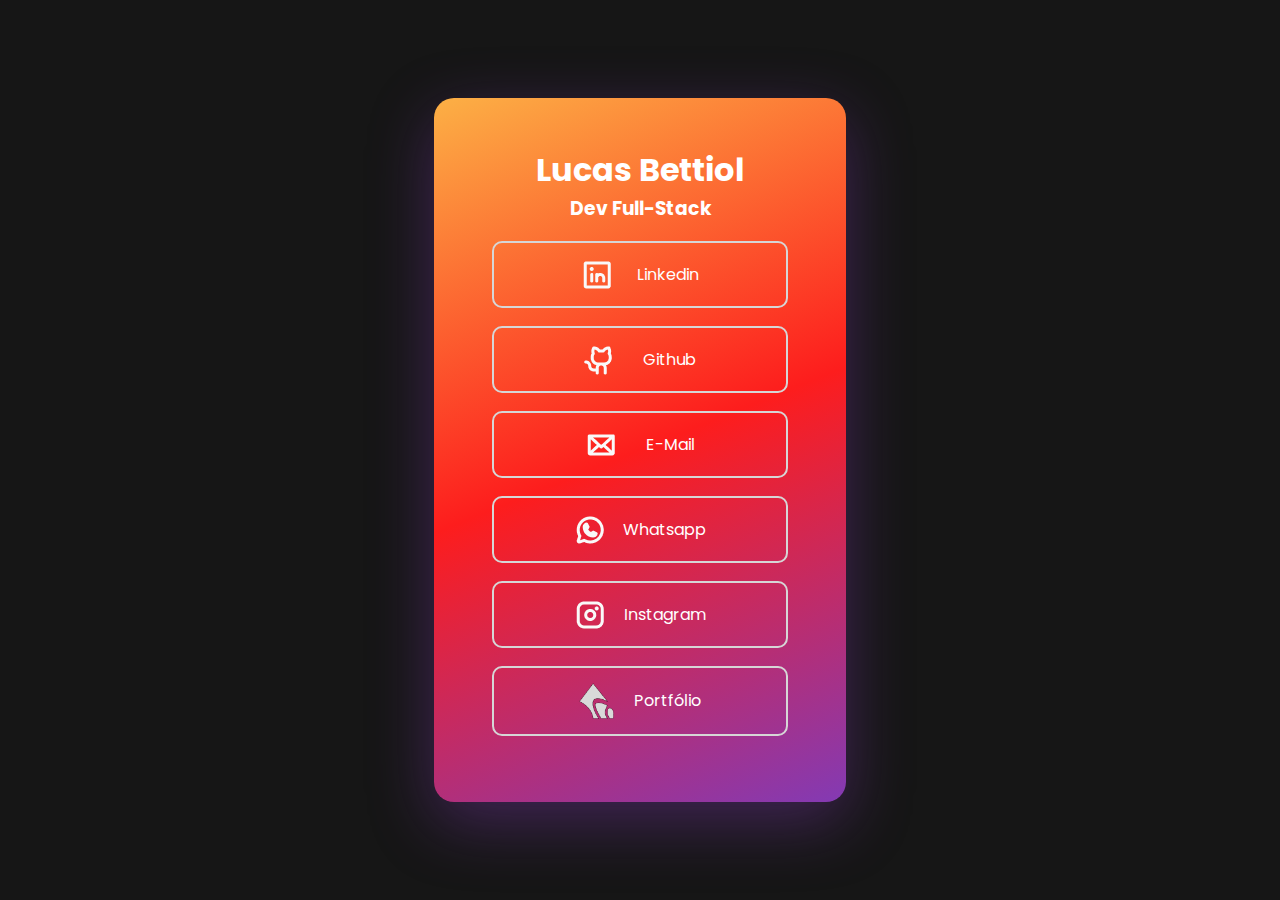
==== socials.html @ 52f08e21 "feat: Adding linktree lookalike" ====
<!DOCTYPE html>
<html lang="en">

<head>
    <meta charset="UTF-8">
    <meta name="viewport" content="width=device-width, initial-scale=1.0">
    <link rel="stylesheet" href="styles.css">
    <link rel="shortcut icon" href="img/logo.svg" type="image/x-icon">
    <title>Lucas Bettiol | Socials</title>
</head>
<style>
    #conteudo-socials {
        display: flex;
        justify-content: center;
        align-items: center;
        justify-items: center;
        height: 100vh;
    }

    .container {
        text-align: center;
        padding: 3rem 2.5rem;
        border-radius: 20px;
        background: rgb(131, 58, 180);
        background: linear-gradient(338deg, rgba(131, 58, 180, 1) 0%, rgba(253, 29, 29, 1) 50%, rgba(252, 176, 69, 1) 100%);
        box-shadow: 0 1.2rem 4rem rgb(131, 58, 180, 0.4);
    }

    .socials ul li {
        padding: 0.95rem 4.5rem;
        margin: 1.1rem;
        border: 2px solid #d6d6d6;
        border-radius: 10px;
        cursor: pointer;
        transition: .2s ease-in-out;
    }

    .socials ul li:hover p{
        color: black;
        transform: scale(1.2);
    }

    .socials ul li:hover img{
        filter: brightness(0);
        transform: scale(1.2);
    }

    .socials ul li img, p{
        transition: .2s ease-in-out;
        margin: 0 0.5rem;
        
    }

    .socials ul li:hover{
        background-color: #d6d6d6;
    }
    .socials ul li a {
        display: flex;
        justify-content: space-evenly;
        align-items: center;
    }
</style>

<body>
    <main id="conteudo-socials">
        <div class="container">
            <div class="topo">
                <h1>Lucas Bettiol</h1>
                <h3>Dev Full-Stack</h3>
            </div>
            <div class="socials">
                <ul>
                    <li><a href="https://www.linkedin.com/in/josé-lucas-bettiol-da-costa-25467225b/"><img src="img/socials/LinkedinLogo.png" alt="Linkedin">
                            <p>Linkedin</p>
                        </a></li>
                    <li><a href="https://github.com/LucasBDC/"><img src="img/socials/GithubLogo.png" alt="Github">
                            <p>Github</p>
                        </a></li>
                    <li><a href="mailto:jlucas.bettiol@gmail.com"><img src="img/socials/Envelope.png" alt="E-Mail">
                            <p>E-Mail</p>
                        </a></li>
                    <li><a href="https://api.whatsapp.com/send?phone=55092992599494"><img src="img/socials/WhatsappLogo.png" alt="Whatsapp">
                            <p>Whatsapp</p>
                        </a></li>
                    <li><a href="www.instagram.com/lucasbdacosta"><img src="img/socials/InstagramLogo.png" alt="Instagram">
                            <p>Instagram</p>
                        </a></li>
                    <li><a href="index.html"><img src="img/Vector 1.png" width="35px" alt="Portfolio"><p>Portfólio</p></a></li>
                </ul>
            </div>
        </div>
    </main>
</body>

</html>
---- styles.css ----
@import url('https://fonts.googleapis.com/css2?family=Poppins:wght@300;500;600;700&display=swap');

* {
    margin: 0;
    padding: 0;
    font-family: "Poppins", sans-serif;
    list-style-type: none;
    text-decoration: none;
    color: #FFF;
}

header {
    background: #010101;
    padding-top: 3.0rem;
    display: flex;
    flex-direction: column;
    justify-content: center;
}

body {
    background-color: #161616;
}

nav {
    display: flex;
    justify-content: space-around;
    align-items: center;
    flex-wrap: wrap;
}

main {
    padding: 0;
}

.logo {
    display: flex;
    color: white;
    color: #FFF;
    text-align: center;
    font-size: 2rem;
    font-weight: 600;
    align-items: center;
}

.logo p {
    width: 300px;
}

.links ul {
    display: flex;
    gap: 2.19rem;
    color: #FFF;
    text-align: center;
    font-size: 1.5rem;
    font-weight: 600;
}

.links ul li a {
    color: #FFF;
    text-transform: uppercase;
}

.apresentacao {
    padding: 133px 0 21px 0;
    display: flex;
    align-items: center;
    flex-direction: column;
    color: #FFF;
    text-align: center;
    font-size: 2rem;
}

.apresentacao h1 {
    font-weight: 200;
    text-shadow: 0px 4px 50px rgb(255, 215, 16);
    width: 800px;
}

.apresentacao span {
    color: rgb(161, 137, 0);
    text-shadow: 0px 4px 50px rgba(255, 217, 16, 0.52);
    text-decoration: underline;
}

.buttons {
    display: flex;
    flex-wrap: wrap;
    gap: 45px;
    padding-top: 15px;
    padding-bottom: 210px;
    justify-content: center;
}

#saibamais {
    cursor: pointer;
    border-radius: 40px;
    background: #D9D9D9;
    width: 272px;
    height: 60px;
    flex-shrink: 0;
    color: #010101;
    text-align: center;
    text-shadow: 0px 4px 4px rgba(0, 0, 0, 0.25);
    font-size: 32px;
    font-weight: 600;
    text-transform: uppercase;
}

#contato {
    cursor: pointer;
    background-color: transparent;
    padding: 0 54px;
    height: 60px;
    flex-shrink: 0;
    border-radius: 40px;
    border: 3px dashed #D9D9D9;
    color: #D9D9D9;
    text-align: center;
    text-shadow: 0px 4px 17px rgba(125, 125, 125, 0.49);
    font-size: 36px;
    text-transform: uppercase;
    font-weight: 600;
}

section {
    display: flex;
    justify-content: center;
    padding: 150px 0 150px 0;
}

#skills {
    display: flex;
    justify-content: center;
    gap: 100px;
    width: 1280;
    flex-wrap: wrap;
}

.card {
    gap: 9px;
    display: flex;
    flex-direction: column;
    align-items: center;
    width: 300px;
    color: #FFF;
    text-align: center;
    font-size: 18px;
    font-weight: 200;
    padding: 30px 20px;
    border-radius: 20px;
    -webkit-border-radius: 20px;
    -moz-border-radius: 20px;
    -ms-border-radius: 20px;
    -o-border-radius: 20px;
    transition: .2s ease-in-out;
    -webkit-transition: .2s ease-in-out;
    -moz-transition: .2s ease-in-out;
    -ms-transition: .2s ease-in-out;
    -o-transition: .2s ease-in-out;
    box-shadow: 5px 10px 10px rgba(0, 0, 0, 0.419);
}

.card p {
    padding: 0 20px;
    text-align: center;
}

.card:hover {
    background-color: #1b1b1b;
}

/* ------------------------------------------- */

hr {
    margin: 0 100px;
}

article {
    padding: 135px 0;
    display: flex;
    justify-content: center;
}

#content {
    display: flex;
    flex-direction: column;
    justify-content: center;
    align-items: center;
}

#titlehead {
    color: #D9D9D9;
    text-align: center;
    text-shadow: 0px 4px 54px rgba(255, 217, 16, 0.52);
    font-size: 64px;
    font-family: Poppins;
    font-weight: 700;
    padding-bottom: 100px;
}

.projetos {
    display: flex;
    justify-content: space-evenly;
    flex-wrap: wrap;
    width: 90%;
    gap: 20px;

}

.projeto {
    padding: 15px 0;
    border-radius: 25px;
    display: flex;
    flex-direction: column;
    -webkit-border-radius: 25px;
    -moz-border-radius: 25px;
    -ms-border-radius: 25px;
    -o-border-radius: 25px;
    overflow: hidden;
}

.projeto img {
    filter: brightness(0.7);
    -webkit-filter: brightness(0.7);
    transition: .2s ease-in-out;
    -webkit-transition: .2s ease-in-out;
    -moz-transition: .2s ease-in-out;
    -ms-transition: .2s ease-in-out;
    -o-transition: .2s ease-in-out;
    cursor: pointer;
}

.projeto a {
    width: 100%;
    padding: 12px 0;
    flex-shrink: 0;
    border-radius: 0px 0px 25px 25px;
    background: linear-gradient(180deg, rgba(235, 16, 255, 0.57) 0%, #6D0076 100%);
    border: none;
    cursor: pointer;
    transition: .2s ease-in-out;
    -webkit-transition: .2s ease-in-out;
    -moz-transition: .2s ease-in-out;
    -ms-transition: .2s ease-in-out;
    -o-transition: .2s ease-in-out;
    z-index: 1;
    text-align: center;
}

.projeto img:hover {
    filter: brightness(1);
}

.projeto .desktop-img {
    width: 560px;
}

.projeto .mobile-app {
    width: 300px;
}

#contatos ul {
    display: flex;
    flex-direction: row;
    gap: 112px;
}

#contatos ul li {
    transition: .3s ease-in-out;
    -webkit-transition: .3s ease-in-out;
    -moz-transition: .3s ease-in-out;
    -ms-transition: .3s ease-in-out;
    -o-transition: .3s ease-in-out;
}

#contatos ul li:hover {
    transform: scale(1.2) rotate(5deg);
    -webkit-transform: scale(1.2) rotate(5deg);
    -moz-transform: scale(1.2) rotate(5deg);
    -ms-transform: scale(1.2) rotate(5deg);
    -o-transform: scale(1.2) rotate(5deg);
}

footer {
    display: flex;
    justify-content: center;
    background-color: #0B0B0B;
    ;
}

footer p {
    padding: 69px;
    text-align: center;
}

/* Making Responsive */

@media (max-width: 576px) {
    header nav .links {
        visibility: hidden;

    }

    header nav {
        align-items: center;
    }

    .apresentacao h1 {
        font-size: 2rem;
        width: 300px;
        font-weight: 400;
        margin-bottom: 50px;
    }

    #contatos ul {
        gap: 30px;
    }

    #contatos ul li a img {
        width: 50px;
    }

    #titlehead {
        font-size: 40px;
    }

    .projeto .desktop-img {
        width: 380px;
    }

    .buttons {
        gap: 30px;
    }
}

@media (min-width: 576px) and (max-width: 768px) {
    .logo p {
        font-size: 30px;
    }

    .apresentacao h1 {
        font-size: 2.8rem;
        width: 600px;
    }

    #contatos ul {
        gap: 50px;

    }
}

@media (min-width: 768px) and (max-width: 992px) {

    .apresentacao h1 {
        font-size: 3.5rem;
        width: 800px;
    }

    #contatos ul {
        gap: 50px;

    }
}
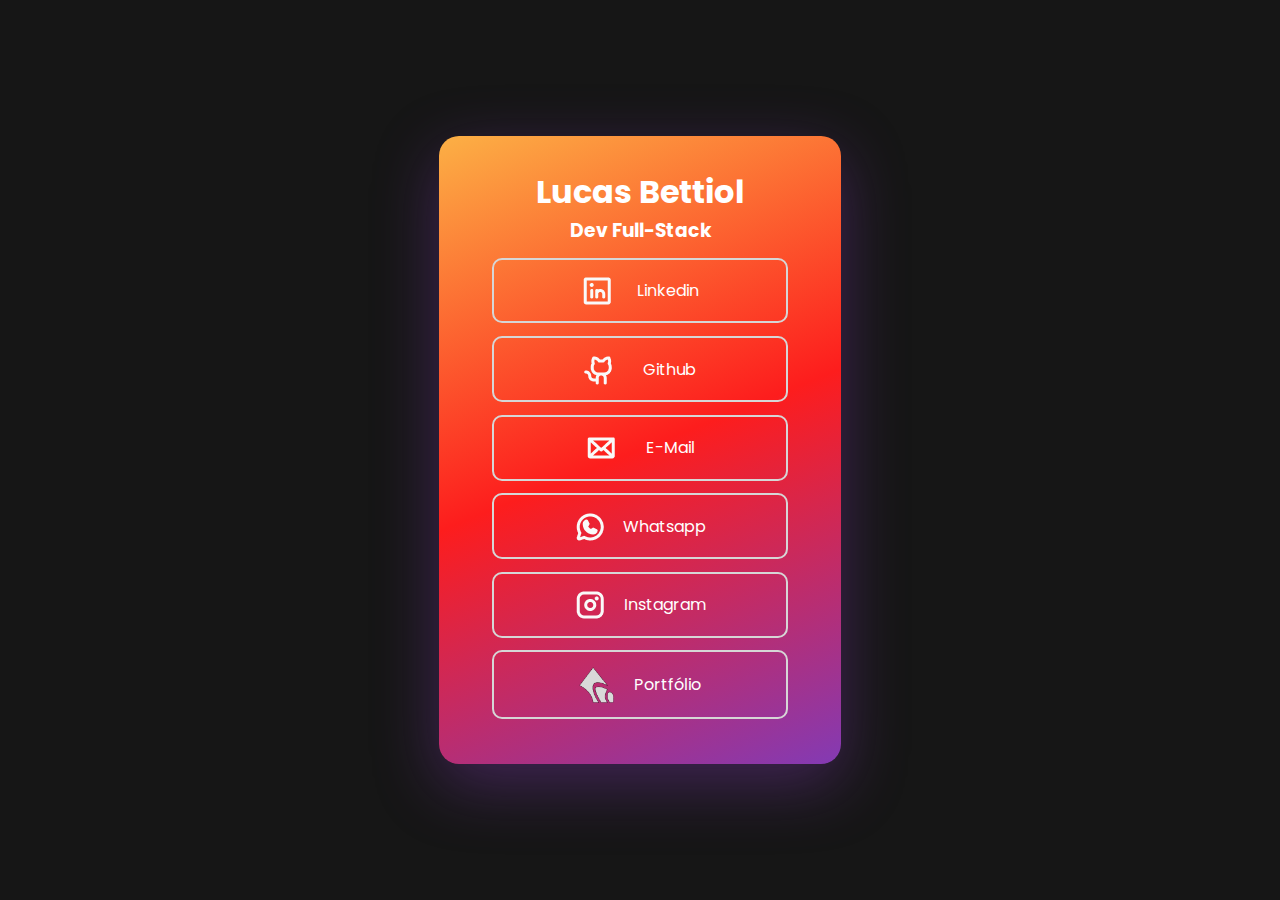
==== commit d7f57e6a: "fix: Responsivity on smaller screens" ====
--- a/socials.html
+++ b/socials.html
@@ -19,7 +19,7 @@
 
     .container {
         text-align: center;
-        padding: 3rem 2.5rem;
+        padding: 2rem 2.5rem;
         border-radius: 20px;
         background: rgb(131, 58, 180);
         background: linear-gradient(338deg, rgba(131, 58, 180, 1) 0%, rgba(253, 29, 29, 1) 50%, rgba(252, 176, 69, 1) 100%);
@@ -27,8 +27,8 @@
     }
 
     .socials ul li {
-        padding: 0.95rem 4.5rem;
-        margin: 1.1rem;
+        padding: 0.90rem 4.5rem;
+        margin: 0.8rem;
         border: 2px solid #d6d6d6;
         border-radius: 10px;
         cursor: pointer;
